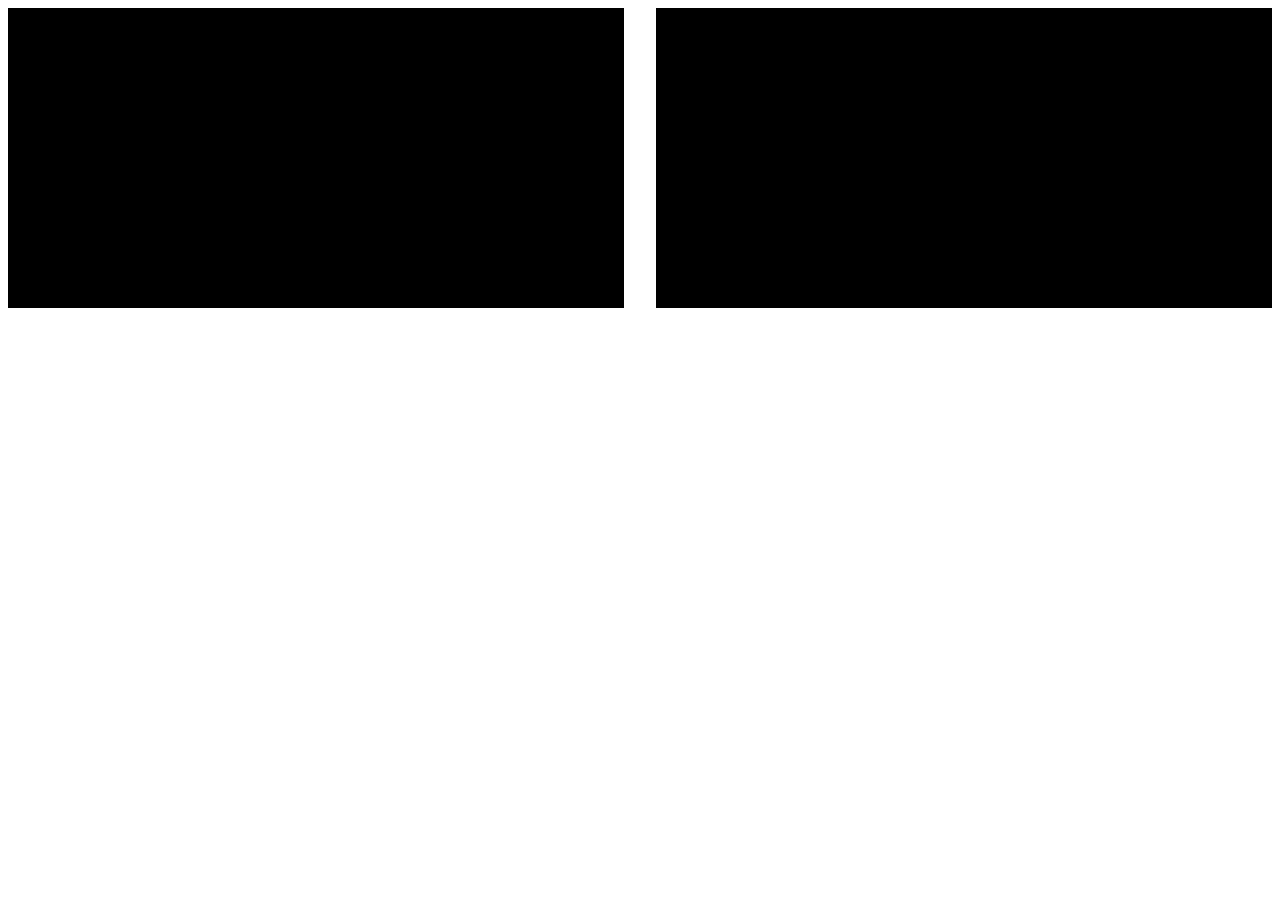
==== index.html @ c13f8d7c "add local source camera" ====
<!DOCTYPE html>
<html>
    <head>
        <meta charset="utf-8">
        <meta http-equiv="X-UA-Compactible" content="IE-edge">
        <title>PeerChat</title>
        <meta name="viewport" content="width=device-with, initial-scale=1">
        <link rel="stylesheet" type="text/css" media="screen" href="main.css">
    </head>
    <body>
        <div id="videos">
            <video class="video-player" id="user-1" autoplay playsinline></video>
            <video class="video-player" id="user-2" autoplay playsinline></video>
        </div>
    </body>
    <script src="main.js"></script>
</html>
---- main.css ----
#videos{
    display: grid;
    grid-template-columns: 1fr 1fr;
    gap: 2em
}

.video-player{
    background-color: black;
    width: 100%;
    height: 300px;
}
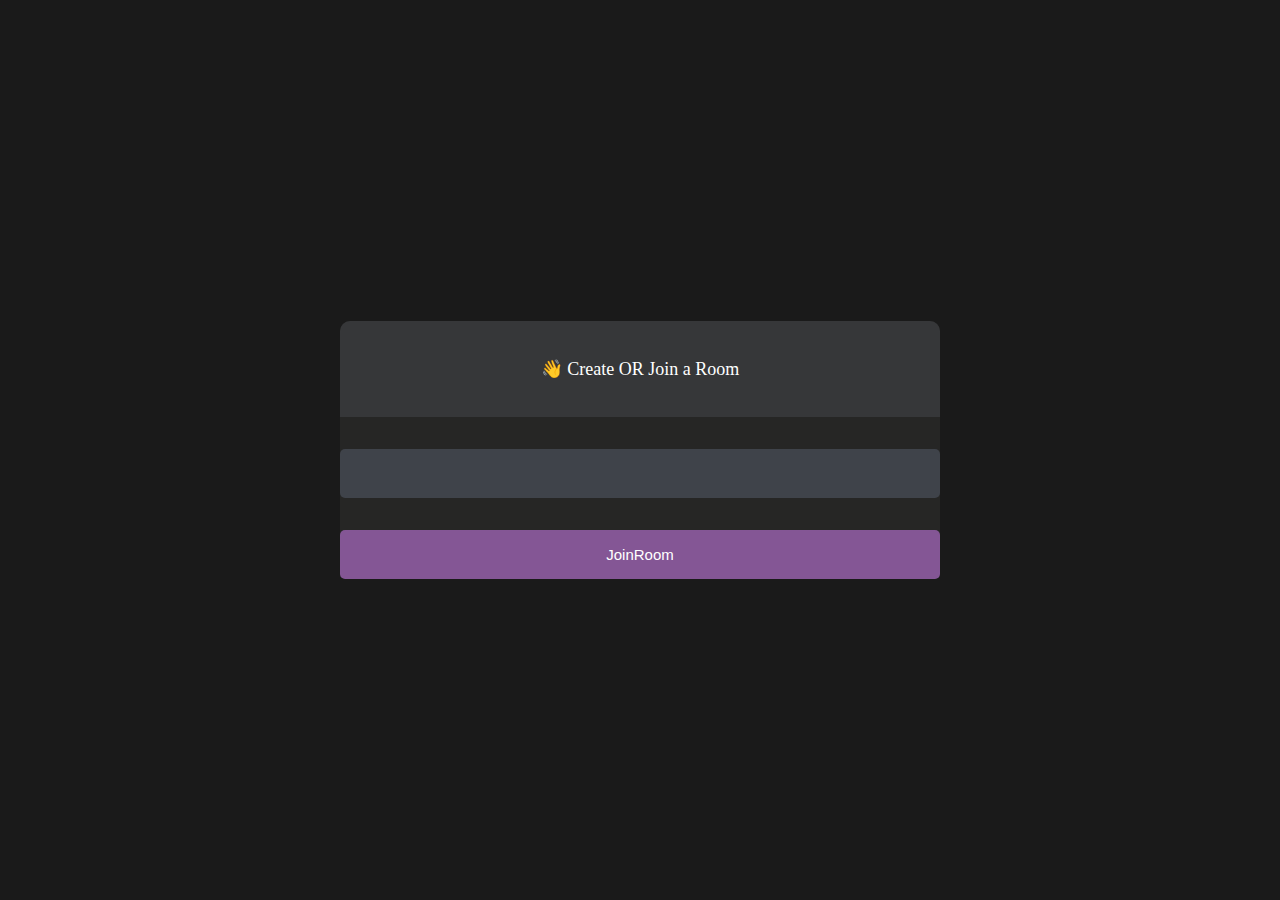
==== commit 6d53a522: "add style website, camera and mic control" ====
--- a/index.html
+++ b/index.html
@@ -4,7 +4,7 @@
         <meta charset="utf-8">
         <meta http-equiv="X-UA-Compactible" content="IE-edge">
         <title>PeerChat</title>
-        <meta name="viewport" content="width=device-with, initial-scale=1">
+        <meta name="viewport" content="width=device-width, initial-scale=1">
         <link rel="stylesheet" type="text/css" media="screen" href="main.css">
     </head>
     <body>
@@ -12,6 +12,21 @@
             <video class="video-player" id="user-1" autoplay playsinline></video>
             <video class="video-player" id="user-2" autoplay playsinline></video>
         </div>
+
+        <div id="controls">
+            <div class="control-container" id="camera-btn">
+                <img src="icons/camera.png" />
+            </div>
+            <div class="control-container" id="mic-btn">
+                <img src="icons/mic.png" />
+            </div>
+            <a href="lobby.html">
+                <div class="control-container" id="leave-btn">
+                    <img src="icons/phone.png" />
+                </div>
+            </a>
+        </div>
     </body>
+    <script src="agora-rtm-sdk-1.4.4.js"></script>
     <script src="main.js"></script>
 </html>--- a/main.css
+++ b/main.css
@@ -1,11 +1,73 @@
+* {
+    margin: 0;
+    padding: 0;
+    box-sizing: border-box;
+}
 #videos{
     display: grid;
-    grid-template-columns: 1fr 1fr;
-    gap: 2em
-}
+    grid-template-columns: 1fr;
+    height: 100vh;
+    overflow: hidden; 
+} 
 
 .video-player{
     background-color: black;
     width: 100%;
-    height: 300px;
+    height: 100%;
+    object-fit: cover;
+}
+
+#user-2{
+    display: none;
+}
+
+.smallFrame {
+    position: fixed;
+    top: 20px;
+    left: 20px;
+    height: 170px;
+    width: 300px;
+    border-radius: 5px;
+    border: 2px solid #b366f9;
+    -webkit-box-shadow: 3px 3px 15px -1px rgba(0,0,0,0.77);
+    box-shadow: 3px 3px 15px -1px rgba(0,0,0,0.77);
+    z-index: 999;
+}
+#controls{
+    position: fixed;
+    bottom: 20px;
+    left: 50%;
+    transform: translateX(-50%);
+    display: flex;
+    gap: 1em
+}
+
+.control-container{
+    background-color: rgb(179,102,249, .9);
+    padding:20px;
+    border-radius: 50%;
+    display: flex;
+    justify-content: center;
+    align-items: center;
+    cursor: pointer;
+}
+
+.control-container img{
+    height: 30px;
+    width: 30px
+}
+
+#leave-btn{
+    background-color: rgb(255,80,80, 1);
+}
+
+@media screen and (max-width:600px) {
+    .smallFrame{
+        height: 80px;
+        width: 120px;
+    }
+    .control-container img {
+        height: 20px;
+        width: 20px;
+    }
 }